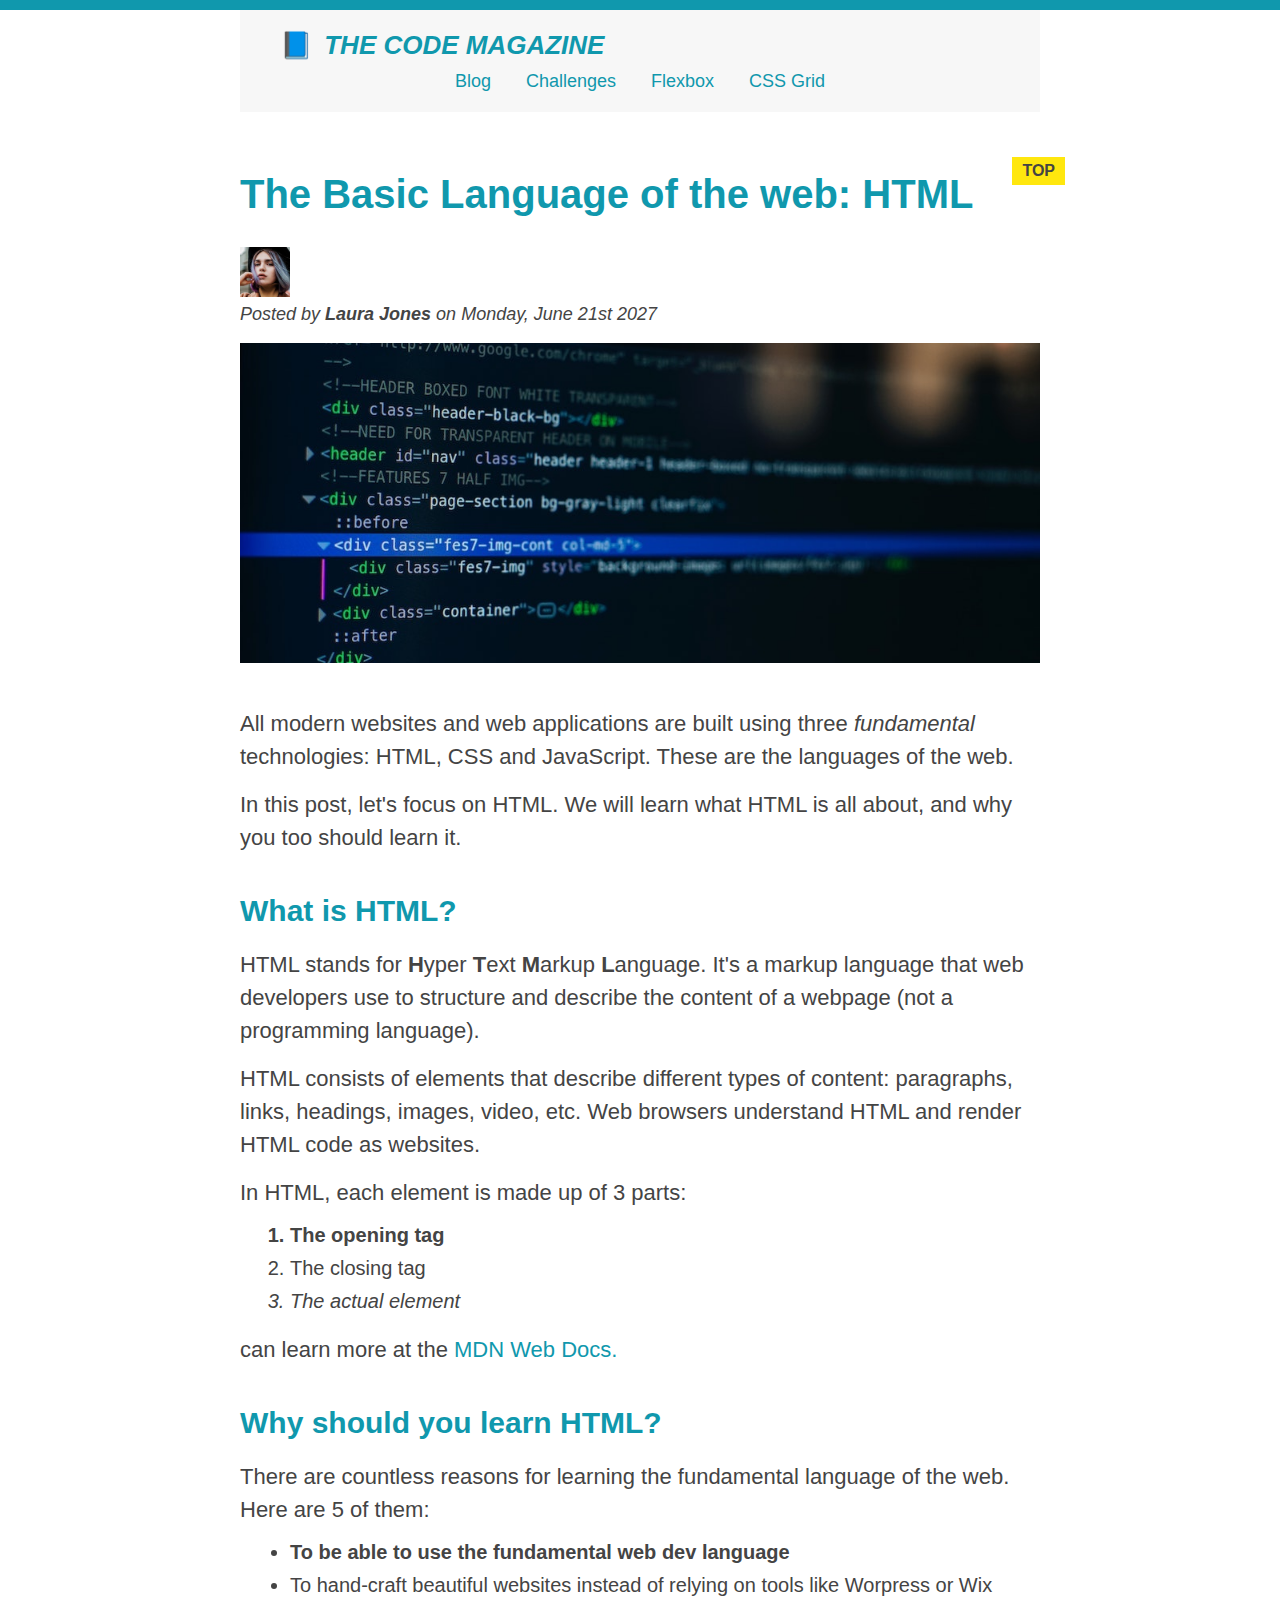
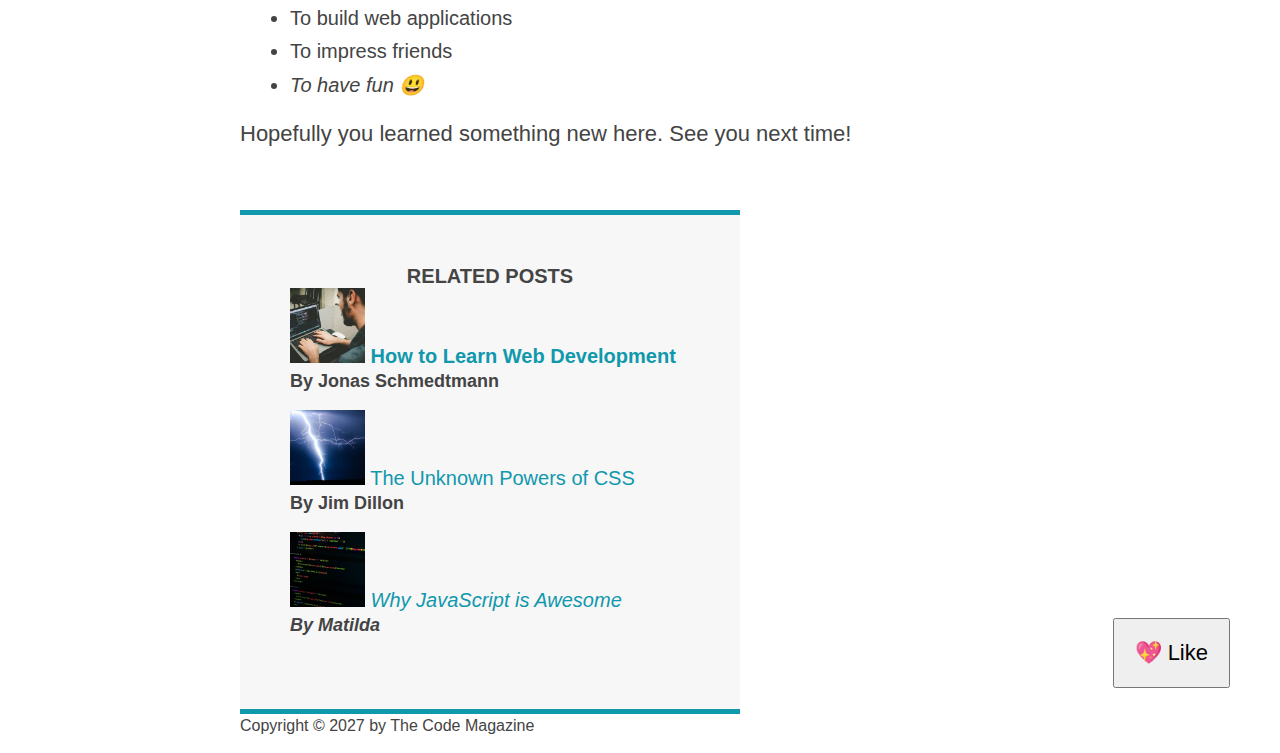
==== index.html @ 846d1b04 "project initial setup" ====
<!DOCTYPE html>
<html lang="en">
  <head>
    <meta charset="UTF-8" />
    <link href="style.css" rel="stylesheet" />
    <title>The Basic Language of the web: HTML</title>
  </head>
  <body>
    <!-- <h1>The Basic Language of the web: HTML</h1>
    <h2>The Basic Language of the web: HTML</h2>
    <h3>The Basic Language of the web: HTML</h3>
    <h4>The Basic Language of the web: HTML</h4>
    <h5>The Basic Language of the web: HTML</h5>
    <h6>The Basic Language of the web: HTML</h6> -->

    <div class="container">
      <header class="main-header">
        <h1>📘 The Code Magazine</h1>

        <nav>
          <!-- <strong>This is the navigation</strong> -->
          <a href="blog.html">Blog</a>
          <a href="#">Challenges</a>
          <a href="#">Flexbox</a>
          <a href="#">CSS Grid</a>
        </nav>
      </header>

      <article>
        <header class="post-header">
          <h2>The Basic Language of the web: HTML</h2>

          <img
            src="img/laura-jones.jpg"
            alt="Laura Jones image"
            width="50"
            height="50"
          />

          <p id="author">
            Posted by <strong>Laura Jones</strong> on Monday, June 21st 2027
          </p>

          <img
            class="post-img"
            src="img/post-img.jpg"
            alt="HTML code on a screen"
            width="500"
            height="200"
          />
        </header>

        <p>
          All modern websites and web applications are built using three
          <em>fundamental</em> technologies: HTML, CSS and JavaScript. These are
          the languages of the web.
        </p>

        <p>
          In this post, let's focus on HTML. We will learn what HTML is all
          about, and why you too should learn it.
        </p>

        <h3>What is HTML?</h3>

        <p>
          HTML stands for <strong>H</strong>yper <strong>T</strong>ext
          <strong>M</strong>arkup <strong>L</strong>anguage. It's a markup
          language that web developers use to structure and describe the content
          of a webpage (not a programming language).
        </p>

        <p>
          HTML consists of elements that describe different types of content:
          paragraphs, links, headings, images, video, etc. Web browsers
          understand HTML and render HTML code as websites.
        </p>

        <p>In HTML, each element is made up of 3 parts:</p>

        <ol>
          <li class="first-li">The opening tag</li>
          <li>The closing tag</li>
          <li>The actual element</li>
        </ol>

        <p>
          can learn more at the
          <a href="https://developer.mozilla.org/en-US/" target="_blank"
            >MDN Web Docs.</a
          >
        </p>

        <h3>Why should you learn HTML?</h3>

        <p>
          There are countless reasons for learning the fundamental language of
          the web. Here are 5 of them:
        </p>

        <ul>
          <li class="first-li">
            To be able to use the fundamental web dev language
          </li>
          <li>
            To hand-craft beautiful websites instead of relying on tools like
            Worpress or Wix
          </li>
          <li>To build web applications</li>
          <li>To impress friends</li>
          <li>To have fun 😃</li>
        </ul>

        <p>Hopefully you learned something new here. See you next time!</p>
      </article>

      <aside>
        <h4>Related posts</h4>

        <ul class="related">
          <li>
            <img
              src="img/related-1.jpg"
              alt="Person Programming"
              width="75"
              height="75"
            />
            <a href="#">How to Learn Web Development</a>
            <p class="related-author">By Jonas Schmedtmann</p>
          </li>
          <li>
            <img
              src="img/related-2.jpg"
              alt="Lightning"
              width="75"
              height="75"
            />
            <a href="#">The Unknown Powers of CSS</a>
            <p class="related-author">By Jim Dillon</p>
          </li>
          <li>
            <img
              src="img/related-3.jpg"
              alt="JavaScript code on a screen"
              width="75"
              height="75"
            />
            <a href="#">Why JavaScript is Awesome</a>
            <p class="related-author">By Matilda</p>
          </li>
        </ul>
      </aside>

      <footer>
        <p id="copyright" class="copyright text">
          Copyright &copy; 2027 by The Code Magazine
        </p>
      </footer>

      <button>💖 Like</button>
    </div>
  </body>
</html>
---- style.css ----
* {
  /* border-top: 10px solid #1098ad; */

  /* global reset */
  margin: 0px;
  padding: 0px;
}

/* PAGE SECTIONS */
body {
  color: #444;
  font-family: sans-serif;

  border-top: 10px solid #1098ad;
  position: relative;
}

.container {
  width: 800px;
  /* margin-left: auto;
  margin-right: auto; */
  margin: 0 auto;
}

.main-header {
  background-color: #f7f7f7;
  /* padding: 20px;
  padding-left: 40px;
  padding-right: 40px; */
  padding: 20px 40px;
  margin-bottom: 60px;
  /* height: 80px; */
}

nav {
  font-size: 18px;
  text-align: center;
}

article {
  margin-bottom: 60px;
}

.post-header {
  margin-bottom: 40px;
}

aside {
  background-color: #f7f7f7;
  border-top: 5px solid #1098ad;
  border-bottom: 5px solid #1098ad;
  /* padding-top: 50px;
  padding-bottom: 50px; */
  padding: 50px 0px;
  width: 500px;
}

/* SMALLER ELEMENTS */
h1,
h2,
h3 {
  color: #1098ad;
}

h1 {
  font-size: 26px;
  text-transform: uppercase;
  font-style: italic;
}

h2 {
  font-size: 40px;
  margin-bottom: 30px;
}

h3 {
  font-size: 30px;
  margin-bottom: 20px;
  margin-top: 40px;
}

h4 {
  font-size: 20px;
  text-transform: uppercase;
  text-align: center;
}

p {
  font-size: 22px;
  line-height: 1.5;
  margin-bottom: 15px;
}

ul,
ol {
  margin-left: 50px;
  margin-bottom: 20px;
}

li {
  font-size: 20px;
  margin-bottom: 10px;
  /* display: inline; */
}

li:last-child {
  margin-bottom: 0px;
}

/* footer p {
  font-size: 16px;
} */

/* article header p {
  font-style: italic;
} */

#author {
  font-style: italic;
  font-size: 18px;
}

#copyright {
  font-size: 16px;
}

.related-author {
  font-size: 18px;
  font-weight: bold;
}

/* ul {
  list-style: none;
} */

.related {
  list-style: none;
}

body {
  /* background-color: blue; */
}

/* .first-li {
  font-weight: bold;
} */

li:first-child {
  font-weight: bold;
}

li:last-child {
  font-style: italic;
}

li:nth-child(even) {
  /* color: red; */
}

/* Misconception: this won't work! */
article p:first-child {
  color: red;
}

/* Styling Links. Traget actual links */
/* LVHA */
a:link {
  color: #1098ad;
  text-decoration: none;
}

a:visited {
  color: #1098ad;
}

a:hover {
  color: orangered;
  font-weight: bold;
  text-decoration: underline orangered;
}

a:active {
  background-color: black;
  font-style: italic;
}
/* LVHA */

.post-img {
  width: 100%;
  height: auto;
}

nav a:link {
  /* background-color: orangered;
  margin: 20px;
  padding: 20px;

  display: block; */

  margin-right: 30px;
  margin-top: 10px;
  display: inline-block;
}

nav a:link:last-child {
  margin-right: 0;
}

button {
  font-size: 22px;
  padding: 20px;
  cursor: pointer;

  position: absolute;
  /* top: 50px;
  left: 50px; */
  bottom: 50px;
  right: 50px;
}

h1::first-letter {
  font-style: normal;
  margin-right: 5px;
}

/* adjacent sibling selector */
h3 + p::first-line {
  /* color: red; */
}

h2 {
  /* background-color: orange; */
  position: relative;
}

h2::before {
  content: "TOP";
  background-color: #ffe70e;
  color: #444;
  font-size: 16px;
  font-weight: bold;
  display: inline-block;
  padding: 5px 10px;
  position: absolute;
  top: -15px;
  right: -25px;
}

/* Resolving conflicts */
/* #copyright {
  color: red;
}

.copyright {
  color: blue;
}

.text {
  color: yellow;
}

footer p {
   color: green !important; 
}
 */
/* Resolving conflicts */

/* nav a:link,
nav p {
  font-size: 18px;
} */
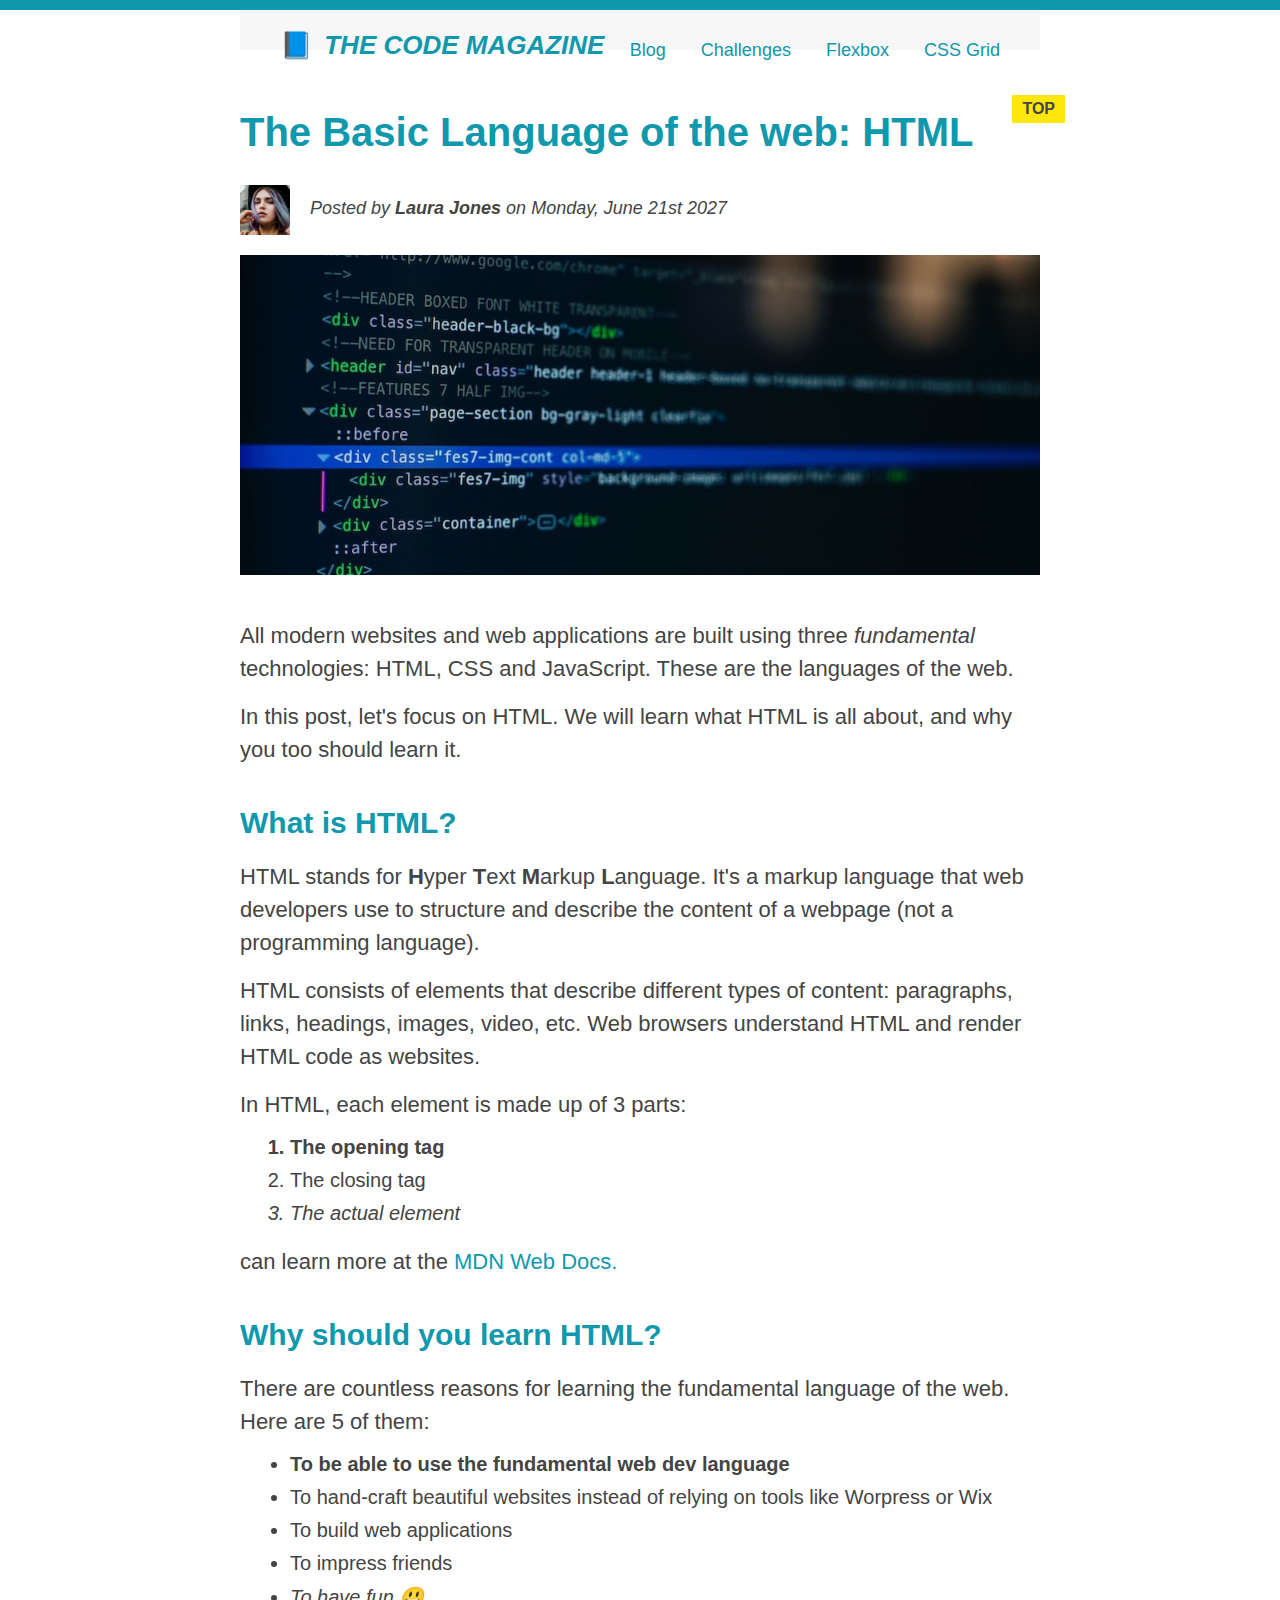
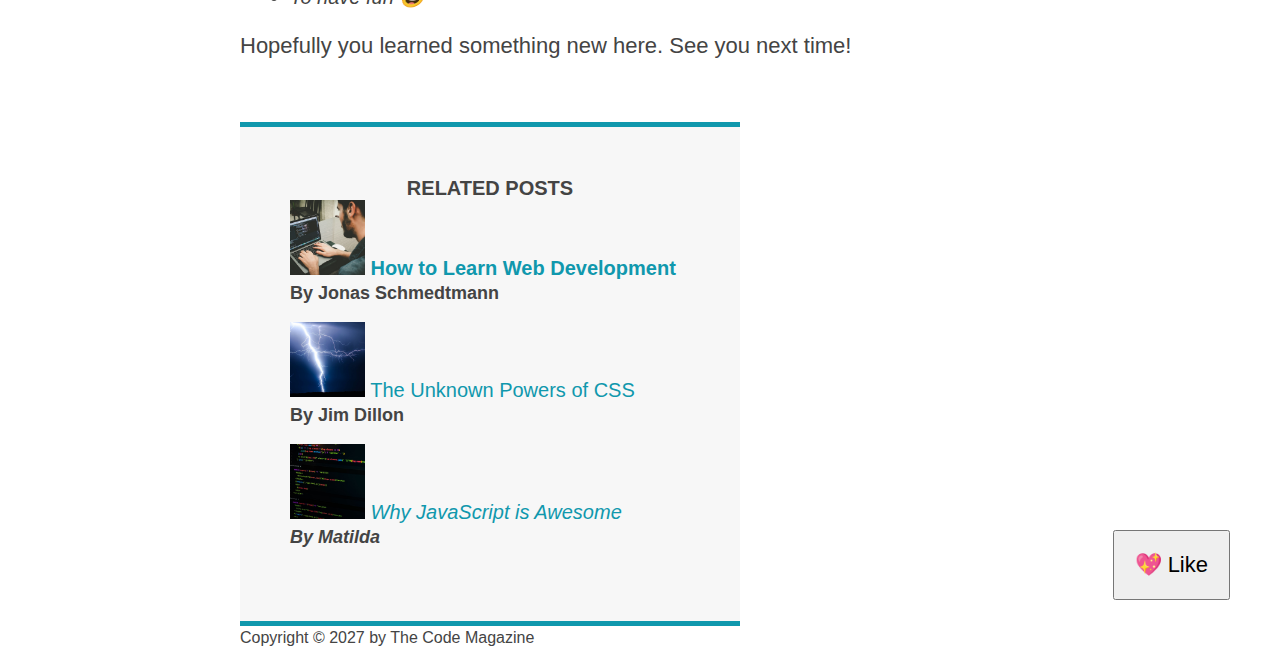
==== commit a6753089: "Using Floats" ====
--- a/index.html
+++ b/index.html
@@ -35,9 +35,10 @@
             alt="Laura Jones image"
             width="50"
             height="50"
+            class="author-img"
           />
 
-          <p id="author">
+          <p id="author" class="author">
             Posted by <strong>Laura Jones</strong> on Monday, June 21st 2027
           </p>
 
--- a/style.css
+++ b/style.css
@@ -269,3 +269,24 @@
 nav p {
   font-size: 18px;
 } */
+
+/* FLOATS */
+.author-img {
+  float: left;
+  margin-bottom: 20px;
+}
+
+.author {
+  /* padding-left: 80px; */
+  float: left;
+  margin-top: 10px;
+  margin-left: 20px;
+}
+
+h1 {
+  float: left;
+}
+
+nav {
+  float: right;
+}
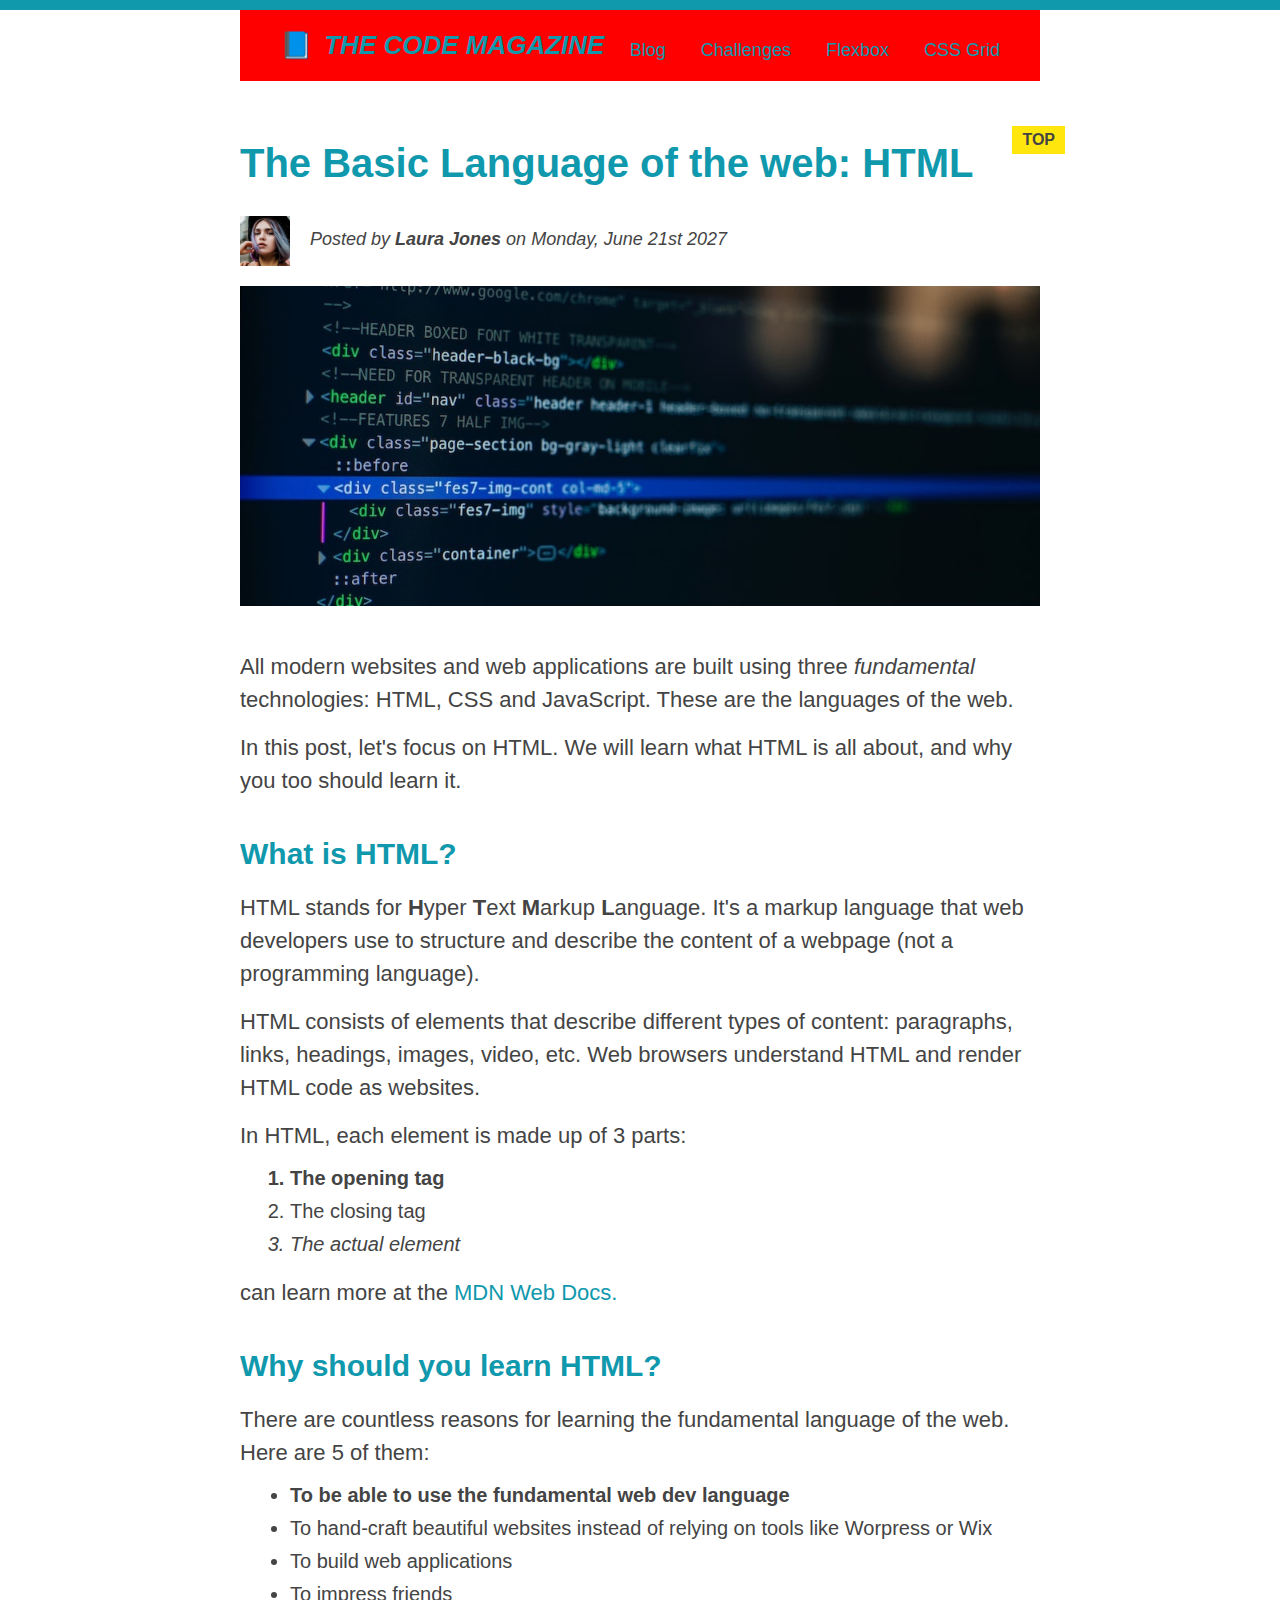
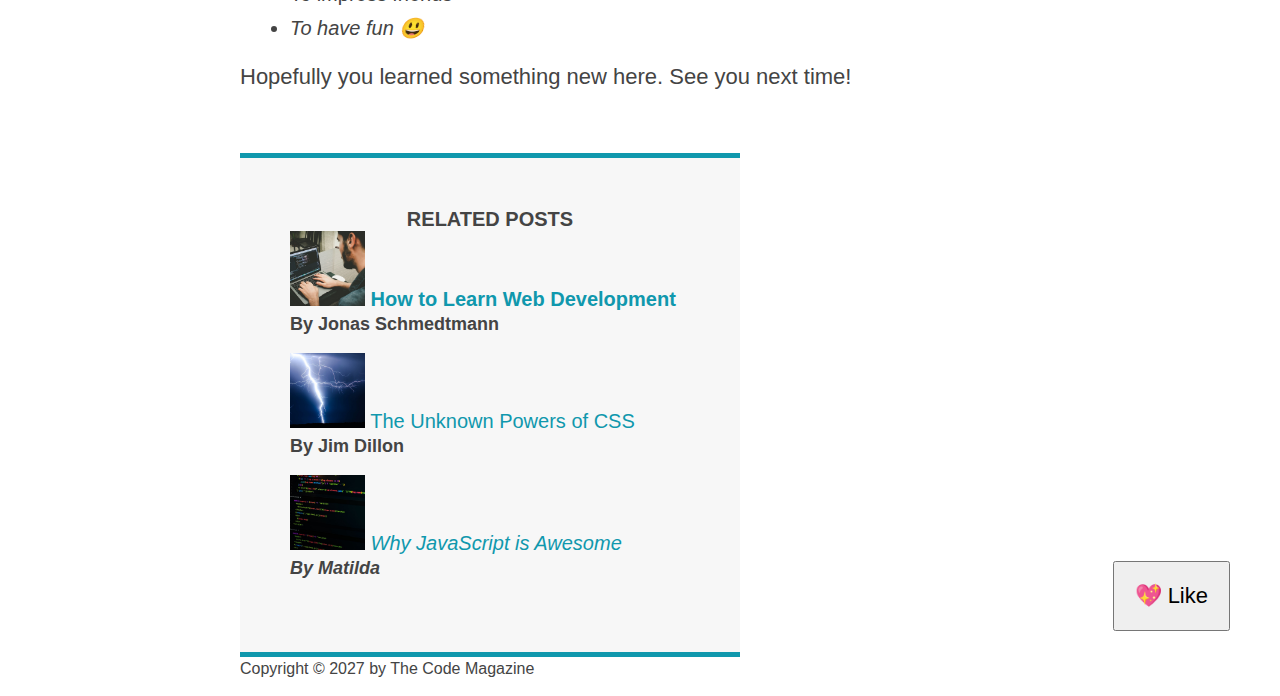
==== commit b78954de: "Clearing Floats" ====
--- a/index.html
+++ b/index.html
@@ -14,7 +14,7 @@
     <h6>The Basic Language of the web: HTML</h6> -->
 
     <div class="container">
-      <header class="main-header">
+      <header class="main-header clearfix">
         <h1>📘 The Code Magazine</h1>
 
         <nav>
@@ -24,6 +24,8 @@
           <a href="#">Flexbox</a>
           <a href="#">CSS Grid</a>
         </nav>
+
+        <!-- <div class="clear"></div> -->
       </header>
 
       <article>
--- a/style.css
+++ b/style.css
@@ -24,6 +24,7 @@
 
 .main-header {
   background-color: #f7f7f7;
+  background-color: red;
   /* padding: 20px;
   padding-left: 40px;
   padding-right: 40px; */
@@ -290,3 +291,13 @@
 nav {
   float: right;
 }
+
+.clear {
+  clear: both;
+}
+
+.clearfix::after {
+  clear: both;
+  content: "";
+  display: block;
+}
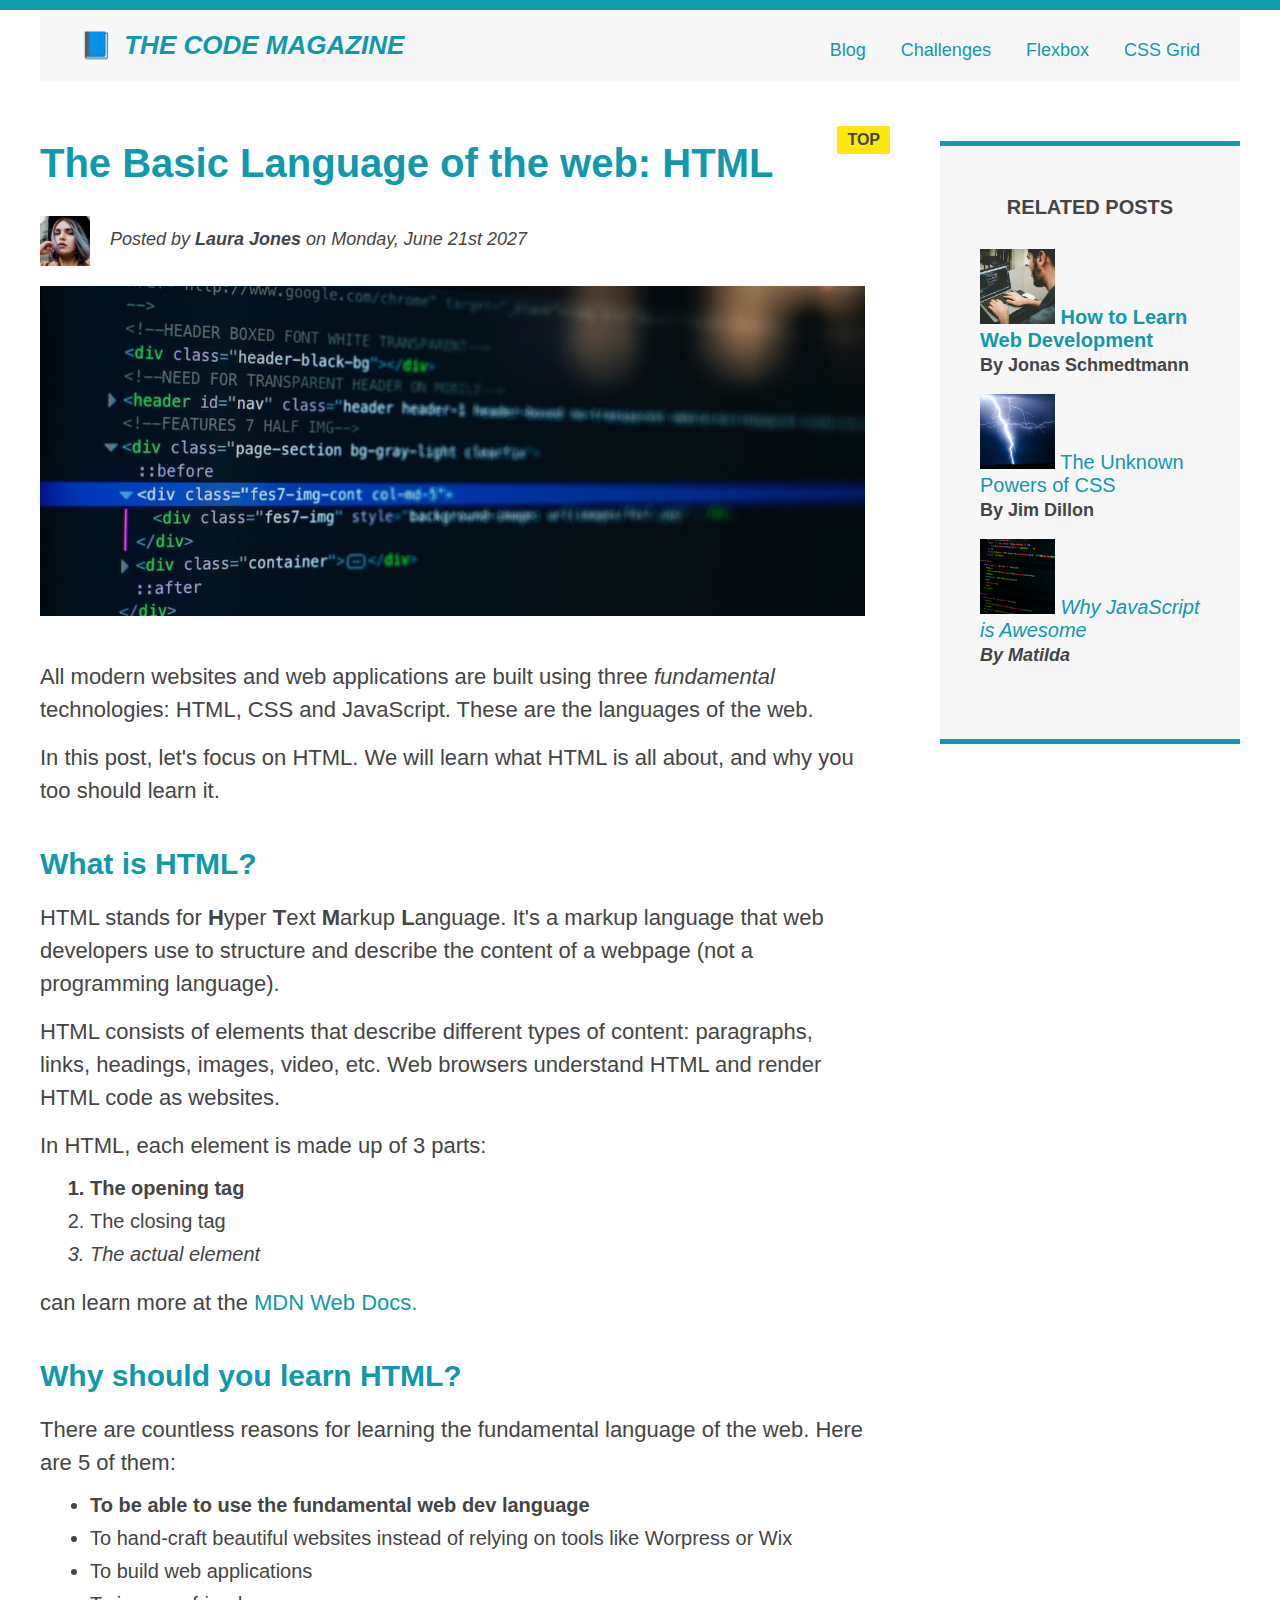
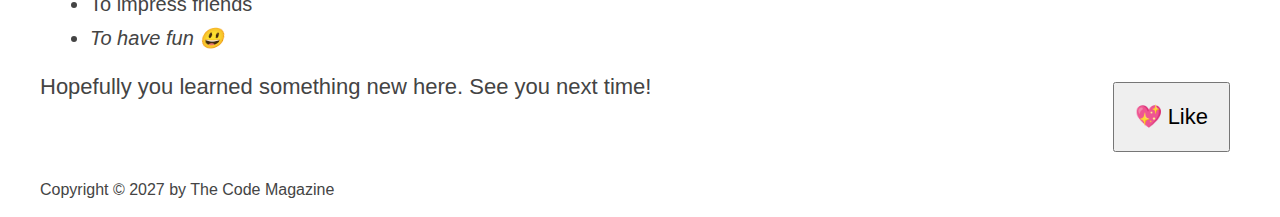
==== commit 406cf1f6: "initial setup of flexbox" ====
--- a/index.html
+++ b/index.html
@@ -21,8 +21,8 @@
           <!-- <strong>This is the navigation</strong> -->
           <a href="blog.html">Blog</a>
           <a href="#">Challenges</a>
-          <a href="#">Flexbox</a>
-          <a href="#">CSS Grid</a>
+          <a href="flexbox.html">Flexbox</a>
+          <a href="css-grid.html">CSS Grid</a>
         </nav>
 
         <!-- <div class="clear"></div> -->
--- a/style.css
+++ b/style.css
@@ -4,6 +4,7 @@
   /* global reset */
   margin: 0px;
   padding: 0px;
+  box-sizing: border-box;
 }
 
 /* PAGE SECTIONS */
@@ -16,7 +17,7 @@
 }
 
 .container {
-  width: 800px;
+  width: 1200px;
   /* margin-left: auto;
   margin-right: auto; */
   margin: 0 auto;
@@ -24,7 +25,6 @@
 
 .main-header {
   background-color: #f7f7f7;
-  background-color: red;
   /* padding: 20px;
   padding-left: 40px;
   padding-right: 40px; */
@@ -50,10 +50,7 @@
   background-color: #f7f7f7;
   border-top: 5px solid #1098ad;
   border-bottom: 5px solid #1098ad;
-  /* padding-top: 50px;
-  padding-bottom: 50px; */
-  padding: 50px 0px;
-  width: 500px;
+  padding: 50px 40px;
 }
 
 /* SMALLER ELEMENTS */
@@ -84,6 +81,7 @@
   font-size: 20px;
   text-transform: uppercase;
   text-align: center;
+  margin-bottom: 30px;
 }
 
 p {
@@ -136,6 +134,7 @@
 
 .related {
   list-style: none;
+  margin-left: 0;
 }
 
 body {
@@ -301,3 +300,17 @@
   content: "";
   display: block;
 }
+
+article {
+  width: 825px;
+  float: left;
+}
+
+aside {
+  width: 300px;
+  float: right;
+}
+
+footer {
+  clear: both;
+}
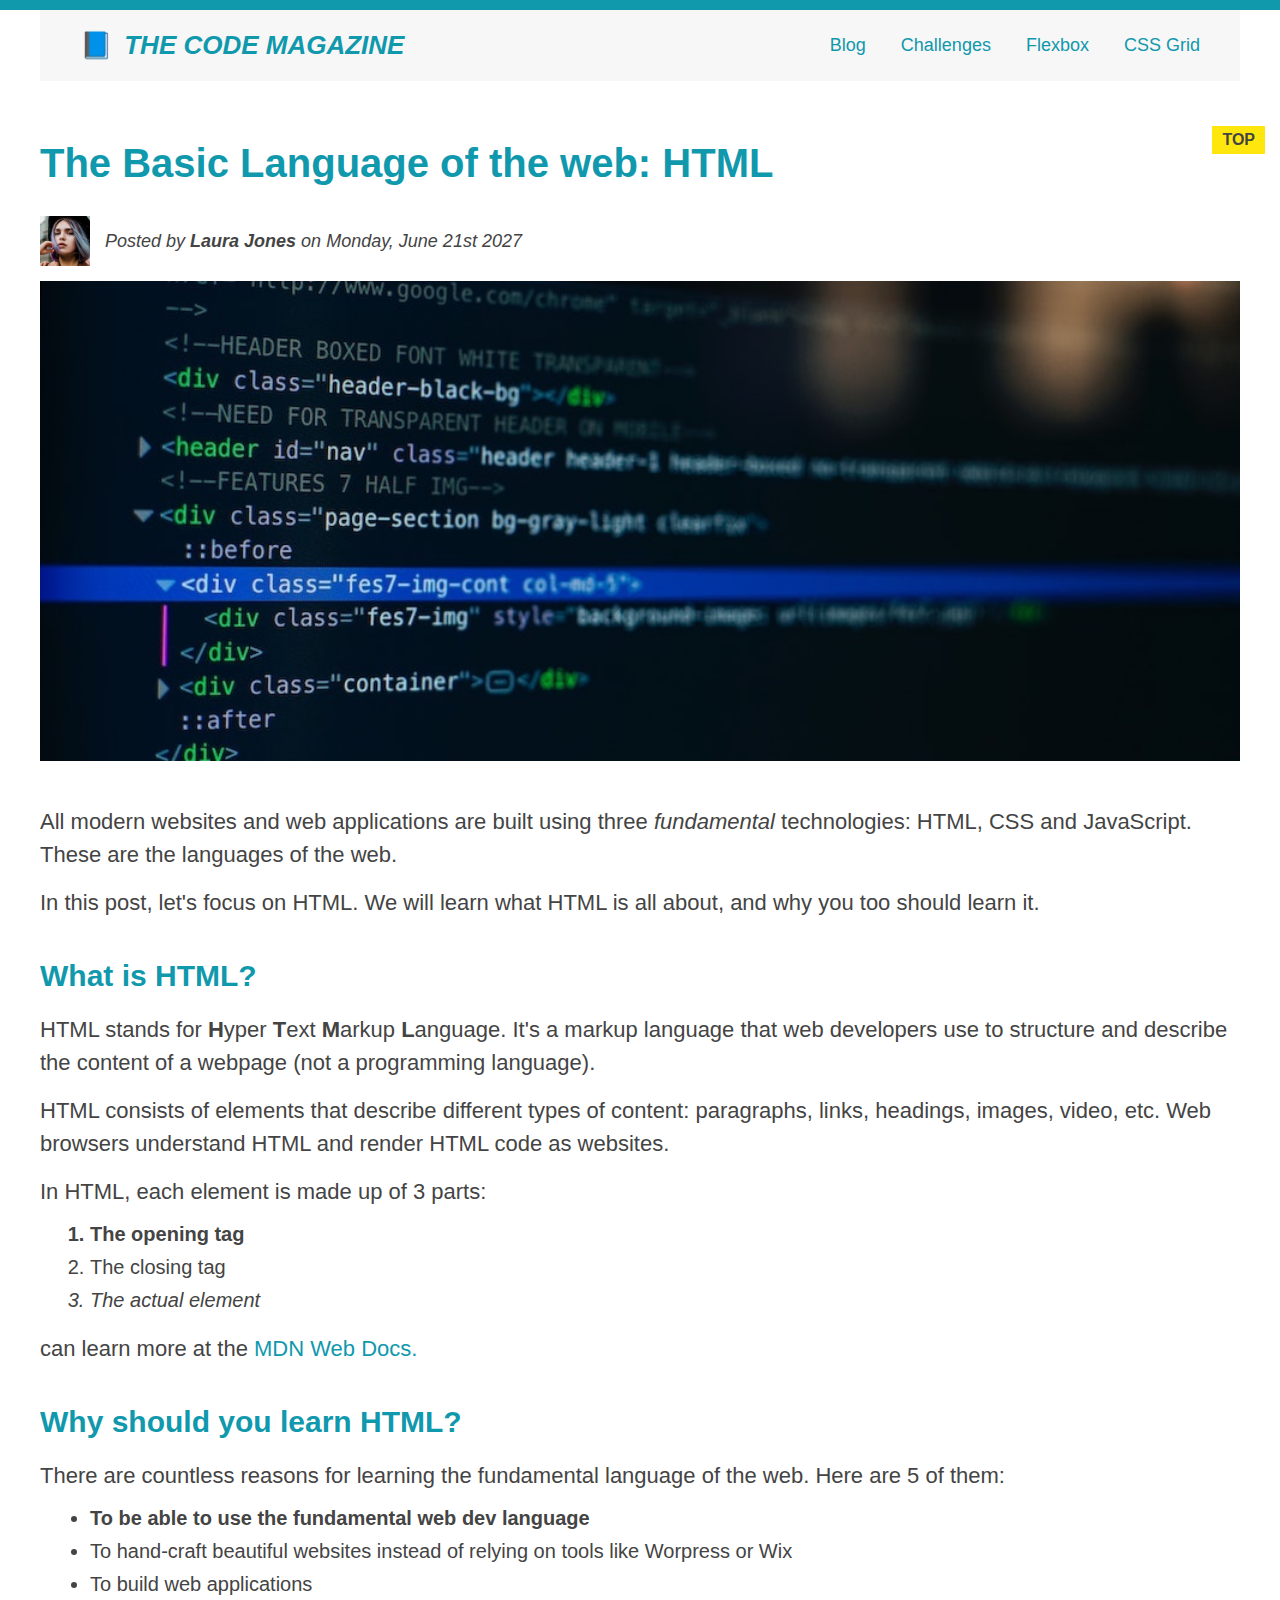
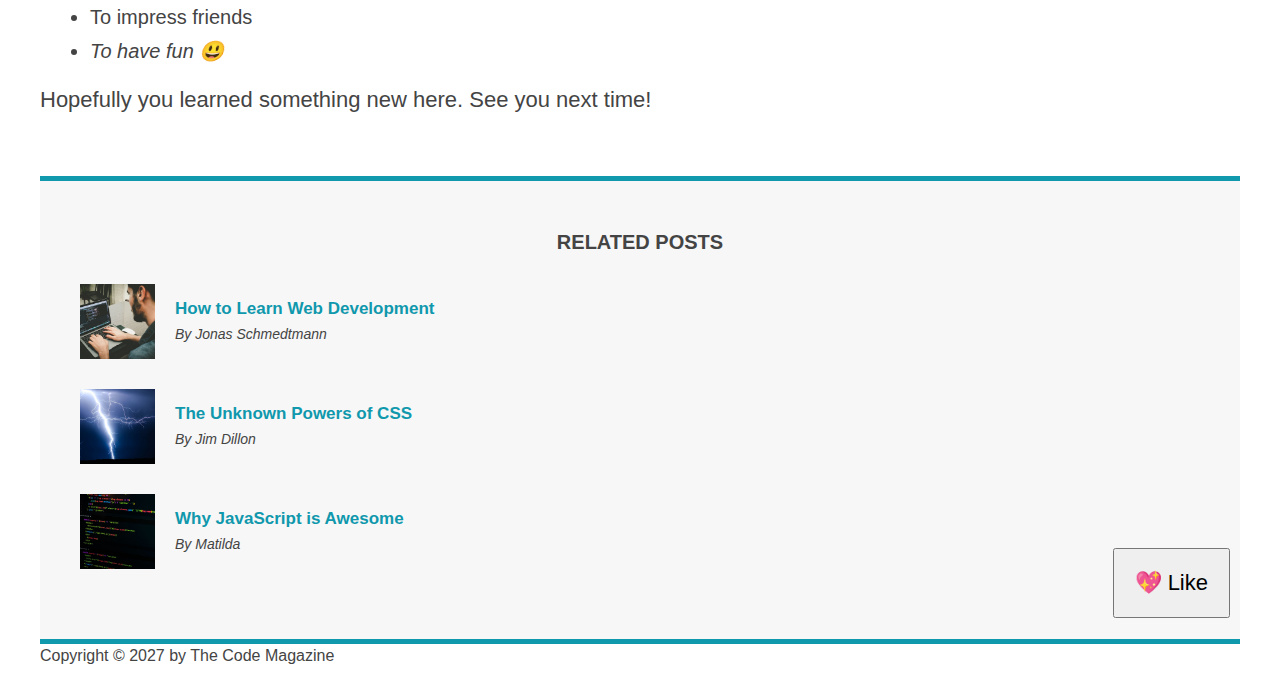
==== commit 2bf12141: "Adding Flexbox to Our Project" ====
--- a/index.html
+++ b/index.html
@@ -32,17 +32,19 @@
         <header class="post-header">
           <h2>The Basic Language of the web: HTML</h2>
 
-          <img
-            src="img/laura-jones.jpg"
-            alt="Laura Jones image"
-            width="50"
-            height="50"
-            class="author-img"
-          />
+          <div class="author-box">
+            <img
+              src="img/laura-jones.jpg"
+              alt="Laura Jones image"
+              width="50"
+              height="50"
+              class="author-img"
+            />
 
-          <p id="author" class="author">
-            Posted by <strong>Laura Jones</strong> on Monday, June 21st 2027
-          </p>
+            <p id="author" class="author">
+              Posted by <strong>Laura Jones</strong> on Monday, June 21st 2027
+            </p>
+          </div>
 
           <img
             class="post-img"
@@ -121,35 +123,41 @@
         <h4>Related posts</h4>
 
         <ul class="related">
-          <li>
+          <li class="related-post">
             <img
               src="img/related-1.jpg"
               alt="Person Programming"
               width="75"
               height="75"
             />
-            <a href="#">How to Learn Web Development</a>
-            <p class="related-author">By Jonas Schmedtmann</p>
+            <div>
+              <a href="#" class="related-link">How to Learn Web Development</a>
+              <p class="related-author">By Jonas Schmedtmann</p>
+            </div>
           </li>
-          <li>
+          <li class="related-post">
             <img
               src="img/related-2.jpg"
               alt="Lightning"
               width="75"
               height="75"
             />
-            <a href="#">The Unknown Powers of CSS</a>
-            <p class="related-author">By Jim Dillon</p>
+            <div>
+              <a href="#" class="related-link">The Unknown Powers of CSS</a>
+              <p class="related-author">By Jim Dillon</p>
+            </div>
           </li>
-          <li>
+          <li class="related-post">
             <img
               src="img/related-3.jpg"
               alt="JavaScript code on a screen"
               width="75"
               height="75"
             />
-            <a href="#">Why JavaScript is Awesome</a>
-            <p class="related-author">By Matilda</p>
+            <div>
+              <a href="#" class="related-link">Why JavaScript is Awesome</a>
+              <p class="related-author">By Matilda</p>
+            </div>
           </li>
         </ul>
       </aside>
--- a/style.css
+++ b/style.css
@@ -35,7 +35,7 @@
 
 nav {
   font-size: 18px;
-  text-align: center;
+  /* text-align: left; */
 }
 
 article {
@@ -198,7 +198,6 @@
   display: block; */
 
   margin-right: 30px;
-  margin-top: 10px;
   display: inline-block;
 }
 
@@ -271,13 +270,12 @@
 } */
 
 /* FLOATS */
-.author-img {
+/* .author-img {
   float: left;
   margin-bottom: 20px;
 }
 
-.author {
-  /* padding-left: 80px; */
+.author { 
   float: left;
   margin-top: 10px;
   margin-left: 20px;
@@ -313,4 +311,44 @@
 
 footer {
   clear: both;
-}
+} */
+
+/* FLEX */
+.main-header {
+  display: flex;
+  align-items: center;
+  justify-content: space-between;
+}
+
+.author-box {
+  display: flex;
+  align-items: center;
+  margin-bottom: 15px;
+}
+
+.author {
+  margin-bottom: 0;
+  margin-left: 15px;
+}
+
+.related-post {
+  display: flex;
+  align-items: center;
+  gap: 20px;
+  margin-bottom: 30px;
+}
+
+.related-link:link {
+  font-size: 17px;
+  font-weight: bold;
+  font-style: normal;
+  margin-bottom: 5px;
+  display: block;
+}
+
+.related-author {
+  margin-bottom: 0;
+  font-size: 14px;
+  font-weight: normal;
+  font-style: italic;
+}
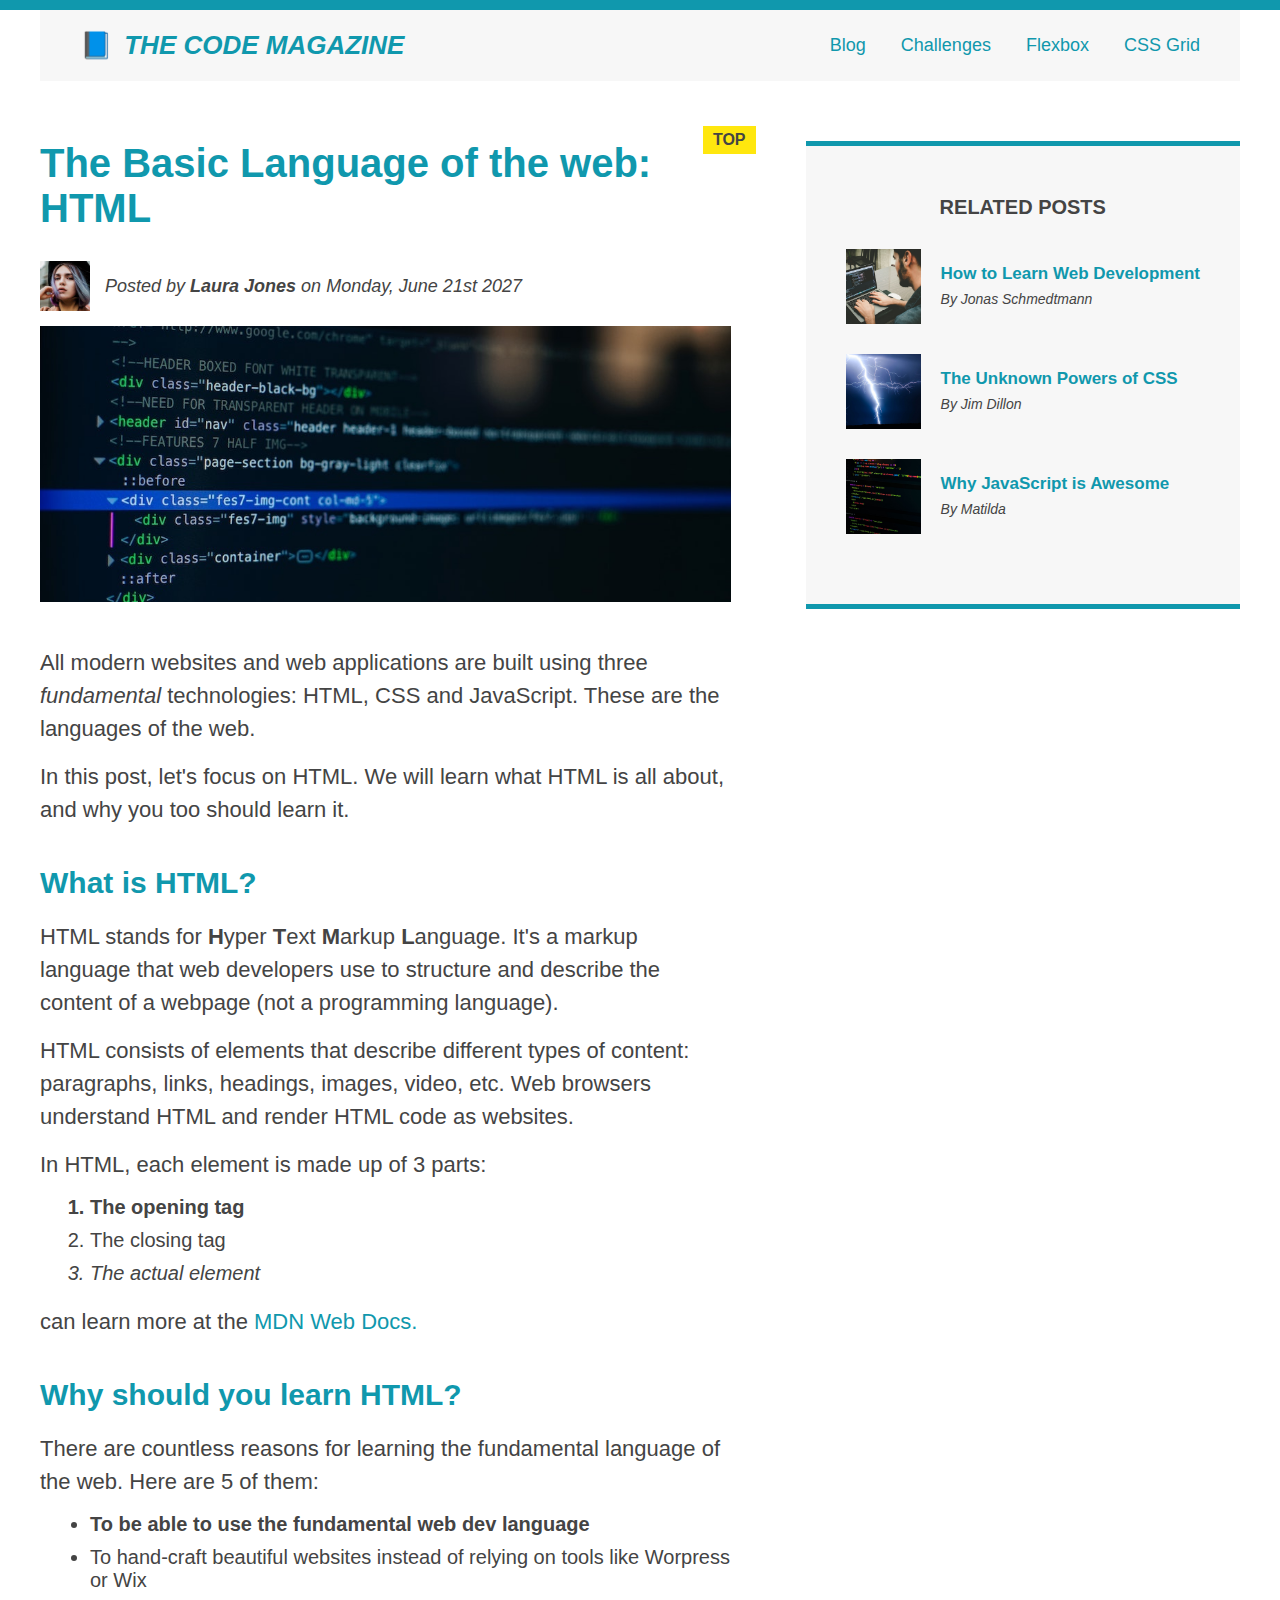
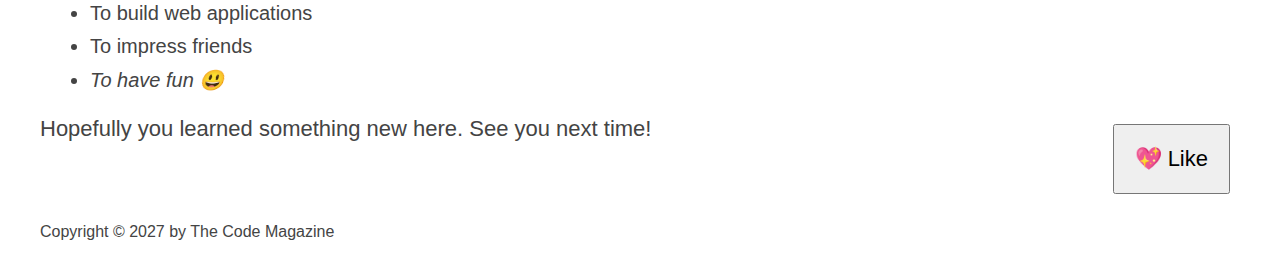
==== commit 17bb7b63: "Building a Simple Flexbox Layout" ====
--- a/index.html
+++ b/index.html
@@ -28,139 +28,143 @@
         <!-- <div class="clear"></div> -->
       </header>
 
-      <article>
-        <header class="post-header">
-          <h2>The Basic Language of the web: HTML</h2>
+      <div class="row">
+        <article>
+          <header class="post-header">
+            <h2>The Basic Language of the web: HTML</h2>
 
-          <div class="author-box">
+            <div class="author-box">
+              <img
+                src="img/laura-jones.jpg"
+                alt="Laura Jones image"
+                width="50"
+                height="50"
+                class="author-img"
+              />
+
+              <p id="author" class="author">
+                Posted by <strong>Laura Jones</strong> on Monday, June 21st 2027
+              </p>
+            </div>
+
             <img
-              src="img/laura-jones.jpg"
-              alt="Laura Jones image"
-              width="50"
-              height="50"
-              class="author-img"
+              class="post-img"
+              src="img/post-img.jpg"
+              alt="HTML code on a screen"
+              width="500"
+              height="200"
             />
+          </header>
 
-            <p id="author" class="author">
-              Posted by <strong>Laura Jones</strong> on Monday, June 21st 2027
-            </p>
-          </div>
+          <p>
+            All modern websites and web applications are built using three
+            <em>fundamental</em> technologies: HTML, CSS and JavaScript. These
+            are the languages of the web.
+          </p>
 
-          <img
-            class="post-img"
-            src="img/post-img.jpg"
-            alt="HTML code on a screen"
-            width="500"
-            height="200"
-          />
-        </header>
+          <p>
+            In this post, let's focus on HTML. We will learn what HTML is all
+            about, and why you too should learn it.
+          </p>
 
-        <p>
-          All modern websites and web applications are built using three
-          <em>fundamental</em> technologies: HTML, CSS and JavaScript. These are
-          the languages of the web.
-        </p>
+          <h3>What is HTML?</h3>
 
-        <p>
-          In this post, let's focus on HTML. We will learn what HTML is all
-          about, and why you too should learn it.
-        </p>
+          <p>
+            HTML stands for <strong>H</strong>yper <strong>T</strong>ext
+            <strong>M</strong>arkup <strong>L</strong>anguage. It's a markup
+            language that web developers use to structure and describe the
+            content of a webpage (not a programming language).
+          </p>
 
-        <h3>What is HTML?</h3>
+          <p>
+            HTML consists of elements that describe different types of content:
+            paragraphs, links, headings, images, video, etc. Web browsers
+            understand HTML and render HTML code as websites.
+          </p>
 
-        <p>
-          HTML stands for <strong>H</strong>yper <strong>T</strong>ext
-          <strong>M</strong>arkup <strong>L</strong>anguage. It's a markup
-          language that web developers use to structure and describe the content
-          of a webpage (not a programming language).
-        </p>
+          <p>In HTML, each element is made up of 3 parts:</p>
 
-        <p>
-          HTML consists of elements that describe different types of content:
-          paragraphs, links, headings, images, video, etc. Web browsers
-          understand HTML and render HTML code as websites.
-        </p>
+          <ol>
+            <li class="first-li">The opening tag</li>
+            <li>The closing tag</li>
+            <li>The actual element</li>
+          </ol>
 
-        <p>In HTML, each element is made up of 3 parts:</p>
+          <p>
+            can learn more at the
+            <a href="https://developer.mozilla.org/en-US/" target="_blank"
+              >MDN Web Docs.</a
+            >
+          </p>
 
-        <ol>
-          <li class="first-li">The opening tag</li>
-          <li>The closing tag</li>
-          <li>The actual element</li>
-        </ol>
+          <h3>Why should you learn HTML?</h3>
 
-        <p>
-          can learn more at the
-          <a href="https://developer.mozilla.org/en-US/" target="_blank"
-            >MDN Web Docs.</a
-          >
-        </p>
+          <p>
+            There are countless reasons for learning the fundamental language of
+            the web. Here are 5 of them:
+          </p>
 
-        <h3>Why should you learn HTML?</h3>
+          <ul>
+            <li class="first-li">
+              To be able to use the fundamental web dev language
+            </li>
+            <li>
+              To hand-craft beautiful websites instead of relying on tools like
+              Worpress or Wix
+            </li>
+            <li>To build web applications</li>
+            <li>To impress friends</li>
+            <li>To have fun 😃</li>
+          </ul>
 
-        <p>
-          There are countless reasons for learning the fundamental language of
-          the web. Here are 5 of them:
-        </p>
+          <p>Hopefully you learned something new here. See you next time!</p>
+        </article>
 
-        <ul>
-          <li class="first-li">
-            To be able to use the fundamental web dev language
-          </li>
-          <li>
-            To hand-craft beautiful websites instead of relying on tools like
-            Worpress or Wix
-          </li>
-          <li>To build web applications</li>
-          <li>To impress friends</li>
-          <li>To have fun 😃</li>
-        </ul>
+        <aside>
+          <h4>Related posts</h4>
 
-        <p>Hopefully you learned something new here. See you next time!</p>
-      </article>
-
-      <aside>
-        <h4>Related posts</h4>
-
-        <ul class="related">
-          <li class="related-post">
-            <img
-              src="img/related-1.jpg"
-              alt="Person Programming"
-              width="75"
-              height="75"
-            />
-            <div>
-              <a href="#" class="related-link">How to Learn Web Development</a>
-              <p class="related-author">By Jonas Schmedtmann</p>
-            </div>
-          </li>
-          <li class="related-post">
-            <img
-              src="img/related-2.jpg"
-              alt="Lightning"
-              width="75"
-              height="75"
-            />
-            <div>
-              <a href="#" class="related-link">The Unknown Powers of CSS</a>
-              <p class="related-author">By Jim Dillon</p>
-            </div>
-          </li>
-          <li class="related-post">
-            <img
-              src="img/related-3.jpg"
-              alt="JavaScript code on a screen"
-              width="75"
-              height="75"
-            />
-            <div>
-              <a href="#" class="related-link">Why JavaScript is Awesome</a>
-              <p class="related-author">By Matilda</p>
-            </div>
-          </li>
-        </ul>
-      </aside>
+          <ul class="related">
+            <li class="related-post">
+              <img
+                src="img/related-1.jpg"
+                alt="Person Programming"
+                width="75"
+                height="75"
+              />
+              <div>
+                <a href="#" class="related-link"
+                  >How to Learn Web Development</a
+                >
+                <p class="related-author">By Jonas Schmedtmann</p>
+              </div>
+            </li>
+            <li class="related-post">
+              <img
+                src="img/related-2.jpg"
+                alt="Lightning"
+                width="75"
+                height="75"
+              />
+              <div>
+                <a href="#" class="related-link">The Unknown Powers of CSS</a>
+                <p class="related-author">By Jim Dillon</p>
+              </div>
+            </li>
+            <li class="related-post">
+              <img
+                src="img/related-3.jpg"
+                alt="JavaScript code on a screen"
+                width="75"
+                height="75"
+              />
+              <div>
+                <a href="#" class="related-link">Why JavaScript is Awesome</a>
+                <p class="related-author">By Matilda</p>
+              </div>
+            </li>
+          </ul>
+        </aside>
+      </div>
 
       <footer>
         <p id="copyright" class="copyright text">
--- a/style.css
+++ b/style.css
@@ -352,3 +352,23 @@
   font-weight: normal;
   font-style: italic;
 }
+
+.row {
+  display: flex;
+  align-items: flex-start;
+  gap: 75px;
+  margin-bottom: 60px;
+}
+
+article {
+  flex: 1;
+  margin-bottom: 0;
+
+aside {
+  /* 
+   DEFAULTS
+   flex-grow: 0;
+   flex-shrink: 1;
+   flex-basis: auto; */
+  flex: 0 0 300px;
+}
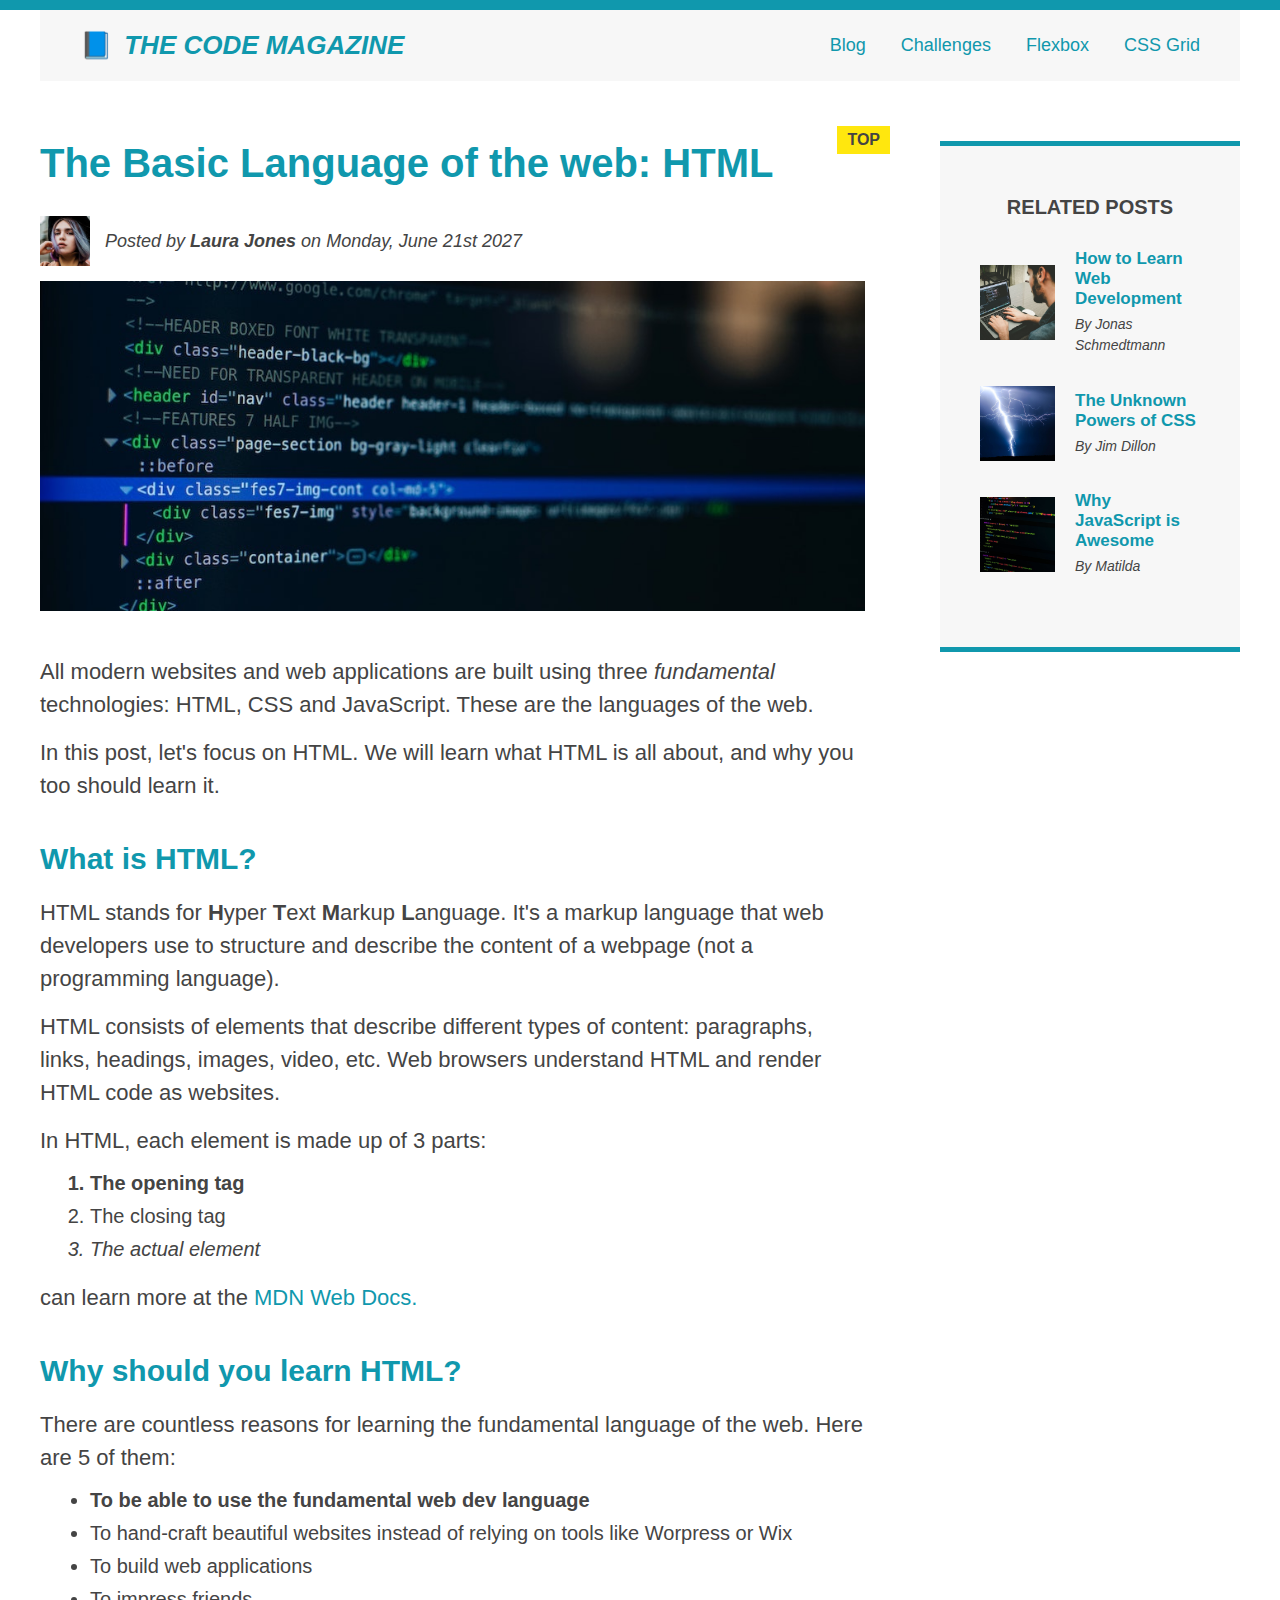
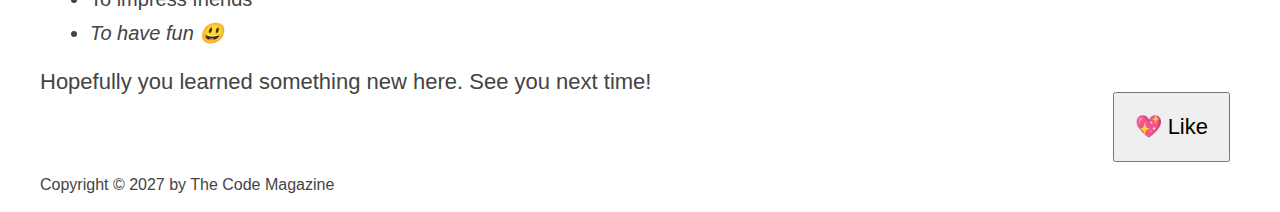
==== commit f99f2a1a: "Building a Simple CSS Grid Layout" ====
--- a/index.html
+++ b/index.html
@@ -28,143 +28,142 @@
         <!-- <div class="clear"></div> -->
       </header>
 
-      <div class="row">
-        <article>
-          <header class="post-header">
-            <h2>The Basic Language of the web: HTML</h2>
+      <!-- ONLY NECCESSARY FOR FLEXBOX -->
+      <!-- <div class="row"> -->
+      <article>
+        <header class="post-header">
+          <h2>The Basic Language of the web: HTML</h2>
 
-            <div class="author-box">
-              <img
-                src="img/laura-jones.jpg"
-                alt="Laura Jones image"
-                width="50"
-                height="50"
-                class="author-img"
-              />
+          <div class="author-box">
+            <img
+              src="img/laura-jones.jpg"
+              alt="Laura Jones image"
+              width="50"
+              height="50"
+              class="author-img"
+            />
 
-              <p id="author" class="author">
-                Posted by <strong>Laura Jones</strong> on Monday, June 21st 2027
-              </p>
+            <p id="author" class="author">
+              Posted by <strong>Laura Jones</strong> on Monday, June 21st 2027
+            </p>
+          </div>
+
+          <img
+            class="post-img"
+            src="img/post-img.jpg"
+            alt="HTML code on a screen"
+            width="500"
+            height="200"
+          />
+        </header>
+
+        <p>
+          All modern websites and web applications are built using three
+          <em>fundamental</em> technologies: HTML, CSS and JavaScript. These are
+          the languages of the web.
+        </p>
+
+        <p>
+          In this post, let's focus on HTML. We will learn what HTML is all
+          about, and why you too should learn it.
+        </p>
+
+        <h3>What is HTML?</h3>
+
+        <p>
+          HTML stands for <strong>H</strong>yper <strong>T</strong>ext
+          <strong>M</strong>arkup <strong>L</strong>anguage. It's a markup
+          language that web developers use to structure and describe the content
+          of a webpage (not a programming language).
+        </p>
+
+        <p>
+          HTML consists of elements that describe different types of content:
+          paragraphs, links, headings, images, video, etc. Web browsers
+          understand HTML and render HTML code as websites.
+        </p>
+
+        <p>In HTML, each element is made up of 3 parts:</p>
+
+        <ol>
+          <li class="first-li">The opening tag</li>
+          <li>The closing tag</li>
+          <li>The actual element</li>
+        </ol>
+
+        <p>
+          can learn more at the
+          <a href="https://developer.mozilla.org/en-US/" target="_blank"
+            >MDN Web Docs.</a
+          >
+        </p>
+
+        <h3>Why should you learn HTML?</h3>
+
+        <p>
+          There are countless reasons for learning the fundamental language of
+          the web. Here are 5 of them:
+        </p>
+
+        <ul>
+          <li class="first-li">
+            To be able to use the fundamental web dev language
+          </li>
+          <li>
+            To hand-craft beautiful websites instead of relying on tools like
+            Worpress or Wix
+          </li>
+          <li>To build web applications</li>
+          <li>To impress friends</li>
+          <li>To have fun 😃</li>
+        </ul>
+
+        <p>Hopefully you learned something new here. See you next time!</p>
+      </article>
+
+      <aside>
+        <h4>Related posts</h4>
+
+        <ul class="related">
+          <li class="related-post">
+            <img
+              src="img/related-1.jpg"
+              alt="Person Programming"
+              width="75"
+              height="75"
+            />
+            <div>
+              <a href="#" class="related-link">How to Learn Web Development</a>
+              <p class="related-author">By Jonas Schmedtmann</p>
             </div>
-
+          </li>
+          <li class="related-post">
             <img
-              class="post-img"
-              src="img/post-img.jpg"
-              alt="HTML code on a screen"
-              width="500"
-              height="200"
+              src="img/related-2.jpg"
+              alt="Lightning"
+              width="75"
+              height="75"
             />
-          </header>
-
-          <p>
-            All modern websites and web applications are built using three
-            <em>fundamental</em> technologies: HTML, CSS and JavaScript. These
-            are the languages of the web.
-          </p>
-
-          <p>
-            In this post, let's focus on HTML. We will learn what HTML is all
-            about, and why you too should learn it.
-          </p>
-
-          <h3>What is HTML?</h3>
-
-          <p>
-            HTML stands for <strong>H</strong>yper <strong>T</strong>ext
-            <strong>M</strong>arkup <strong>L</strong>anguage. It's a markup
-            language that web developers use to structure and describe the
-            content of a webpage (not a programming language).
-          </p>
-
-          <p>
-            HTML consists of elements that describe different types of content:
-            paragraphs, links, headings, images, video, etc. Web browsers
-            understand HTML and render HTML code as websites.
-          </p>
-
-          <p>In HTML, each element is made up of 3 parts:</p>
-
-          <ol>
-            <li class="first-li">The opening tag</li>
-            <li>The closing tag</li>
-            <li>The actual element</li>
-          </ol>
-
-          <p>
-            can learn more at the
-            <a href="https://developer.mozilla.org/en-US/" target="_blank"
-              >MDN Web Docs.</a
-            >
-          </p>
-
-          <h3>Why should you learn HTML?</h3>
-
-          <p>
-            There are countless reasons for learning the fundamental language of
-            the web. Here are 5 of them:
-          </p>
-
-          <ul>
-            <li class="first-li">
-              To be able to use the fundamental web dev language
-            </li>
-            <li>
-              To hand-craft beautiful websites instead of relying on tools like
-              Worpress or Wix
-            </li>
-            <li>To build web applications</li>
-            <li>To impress friends</li>
-            <li>To have fun 😃</li>
-          </ul>
-
-          <p>Hopefully you learned something new here. See you next time!</p>
-        </article>
-
-        <aside>
-          <h4>Related posts</h4>
-
-          <ul class="related">
-            <li class="related-post">
-              <img
-                src="img/related-1.jpg"
-                alt="Person Programming"
-                width="75"
-                height="75"
-              />
-              <div>
-                <a href="#" class="related-link"
-                  >How to Learn Web Development</a
-                >
-                <p class="related-author">By Jonas Schmedtmann</p>
-              </div>
-            </li>
-            <li class="related-post">
-              <img
-                src="img/related-2.jpg"
-                alt="Lightning"
-                width="75"
-                height="75"
-              />
-              <div>
-                <a href="#" class="related-link">The Unknown Powers of CSS</a>
-                <p class="related-author">By Jim Dillon</p>
-              </div>
-            </li>
-            <li class="related-post">
-              <img
-                src="img/related-3.jpg"
-                alt="JavaScript code on a screen"
-                width="75"
-                height="75"
-              />
-              <div>
-                <a href="#" class="related-link">Why JavaScript is Awesome</a>
-                <p class="related-author">By Matilda</p>
-              </div>
-            </li>
-          </ul>
-        </aside>
-      </div>
+            <div>
+              <a href="#" class="related-link">The Unknown Powers of CSS</a>
+              <p class="related-author">By Jim Dillon</p>
+            </div>
+          </li>
+          <li class="related-post">
+            <img
+              src="img/related-3.jpg"
+              alt="JavaScript code on a screen"
+              width="75"
+              height="75"
+            />
+            <div>
+              <a href="#" class="related-link">Why JavaScript is Awesome</a>
+              <p class="related-author">By Matilda</p>
+            </div>
+          </li>
+        </ul>
+      </aside>
+      <!-- </div> -->
 
       <footer>
         <p id="copyright" class="copyright text">
--- a/style.css
+++ b/style.css
@@ -29,7 +29,7 @@
   padding-left: 40px;
   padding-right: 40px; */
   padding: 20px 40px;
-  margin-bottom: 60px;
+  /* margin-bottom: 60px; */
   /* height: 80px; */
 }
 
@@ -39,7 +39,7 @@
 }
 
 article {
-  margin-bottom: 60px;
+  /* margin-bottom: 60px; */
 }
 
 .post-header {
@@ -353,7 +353,8 @@
   font-style: italic;
 }
 
-.row {
+/* FLEXBOX LAYOUT */
+/* .row {
   display: flex;
   align-items: flex-start;
   gap: 75px;
@@ -363,12 +364,44 @@
 article {
   flex: 1;
   margin-bottom: 0;
-
-aside {
-  /* 
+}
+
+
+
+ 
+aside { 
+
+
    DEFAULTS
    flex-grow: 0;
    flex-shrink: 1;
-   flex-basis: auto; */
+   flex-basis: auto;   
+   
+
   flex: 0 0 300px;
 }
+  */
+
+/* CSS GRID LAYOUT */
+.container {
+  display: grid;
+  grid-template-columns: 1fr 300px;
+  column-gap: 75px;
+  row-gap: 60px;
+  align-items: start;
+}
+
+.main-header {
+  /* grid-column: 1 / span 2; */
+  grid-column: 1 / -1;
+}
+
+article {
+}
+
+aside {
+}
+
+footer {
+  grid-column: 1 / -1;
+}
